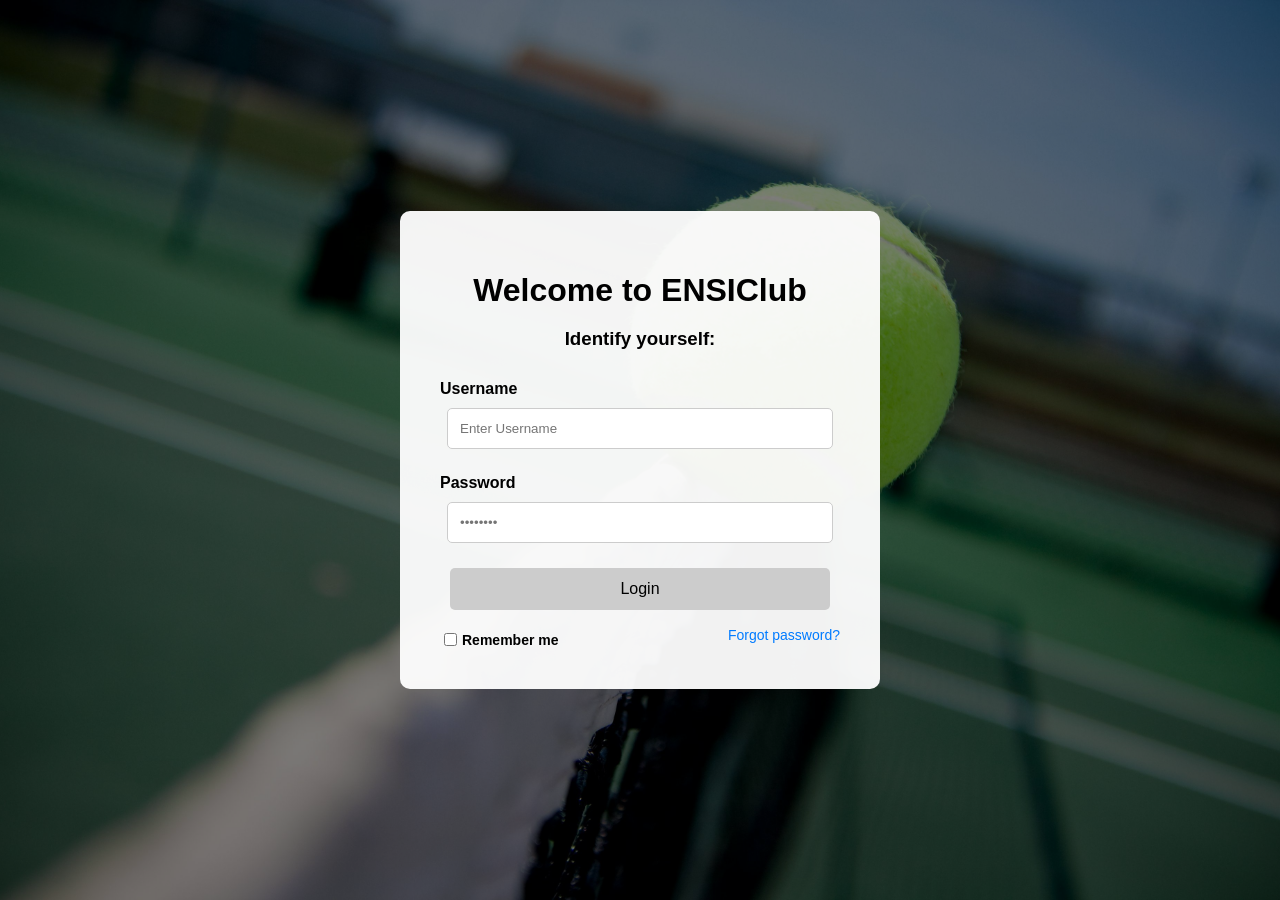
==== src/main/webapp/login.html @ c8b5f1fd "first commit" ====
<!DOCTYPE html>
<html lang="en">
<head>
    <meta charset="UTF-8">
    <title>Login - ENSIClub</title>
    <style>
        body {
            margin: 0;
            font-family: Arial, sans-serif;
            background-image: url('media/loginimage.jpg');
            /* replace with your tennis court image path */
            background-size: cover;
            background-position: center;
            color: white;
        }

        .login-container {
            width: 100%;
            height: 100vh;
            background-color: rgba(0, 0, 0, 0.5); /* dark overlay */
            display: flex;
            justify-content: center;
            align-items: center;
        }

        .login-box {
            background-color: rgba(255, 255, 255, 0.95);
            padding: 40px;
            border-radius: 10px;
            text-align: center;
            color: black;
            width: 400px;
        }

        .login-box h1 {
            margin-bottom: 10px;
        }

        .login-box h3 {
            margin-bottom: 30px;
        }

        input[type="text"],
        input[type="password"] {
            width: 90%;
            padding: 12px;
            margin: 10px 0;
            border: 1px solid #ccc;
            border-radius: 5px;
        }

        .login-box button {
            width: 95%;
            padding: 12px;
            background-color: #ccc;
            border: none;
            border-radius: 5px;
            font-size: 16px;
            margin-top: 15px;
        }

        .remember-forgot {
            margin-top: 10px;
            font-size: 14px;
            display: flex;
            justify-content: space-between;
            align-items: center;
        }

        .remember-forgot a {
            color: #007BFF;
            text-decoration: none;
        }

        .remember-forgot a:hover {
            text-decoration: underline;
        }

        label {
            display: block;
            text-align: left;
            margin-top: 15px;
            font-weight: bold;
        }

        .remember-checkbox {
            display: flex;
            align-items: center;
            margin-top: 10px;
        }

        .remember-checkbox input {
            margin-right: 5px;
        }
    </style>
</head>
<body>
<div class="login-container">
    <form class="login-box" method="POST" action="/action?code=L">
        <h1>Welcome to ENSIClub</h1>
        <h3>Identify yourself:</h3>

        <label for="username">Username</label>
        <input type="text" id="username" name="email" placeholder="Enter Username" required>

        <label for="password">Password</label>
        <input type="password" id="password" name="password" placeholder="••••••••" required>

        <button type="submit">Login</button>

        <div class="remember-forgot">
            <label class="remember-checkbox">
                <input type="checkbox" name="remember"> Remember me
            </label>
            <a href="#">Forgot password?</a>
        </div>
    </form>
</div>
</body>
</html>
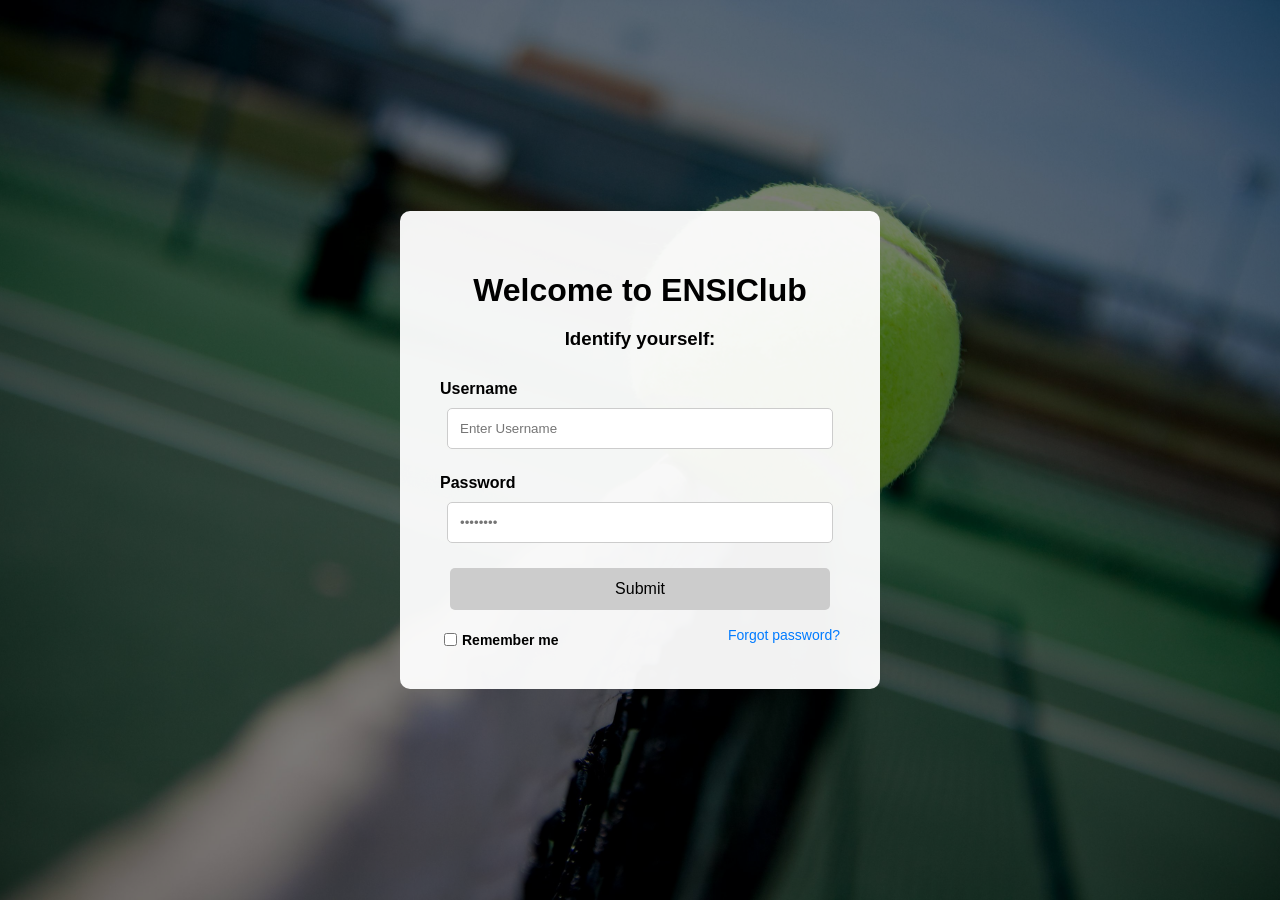
==== commit 6af5dff1: "fixing login adherent" ====
--- a/src/main/webapp/login.html
+++ b/src/main/webapp/login.html
@@ -96,7 +96,7 @@
 </head>
 <body>
 <div class="login-container">
-    <form class="login-box" method="POST" action="/action?code=L">
+    <form class="login-box" method="POST" action="/tennis/action?code=L">
         <h1>Welcome to ENSIClub</h1>
         <h3>Identify yourself:</h3>
 
@@ -106,8 +106,7 @@
         <label for="password">Password</label>
         <input type="password" id="password" name="password" placeholder="••••••••" required>
 
-        <button type="submit">Login</button>
-
+        <button type="submit">Submit</button>
         <div class="remember-forgot">
             <label class="remember-checkbox">
                 <input type="checkbox" name="remember"> Remember me
